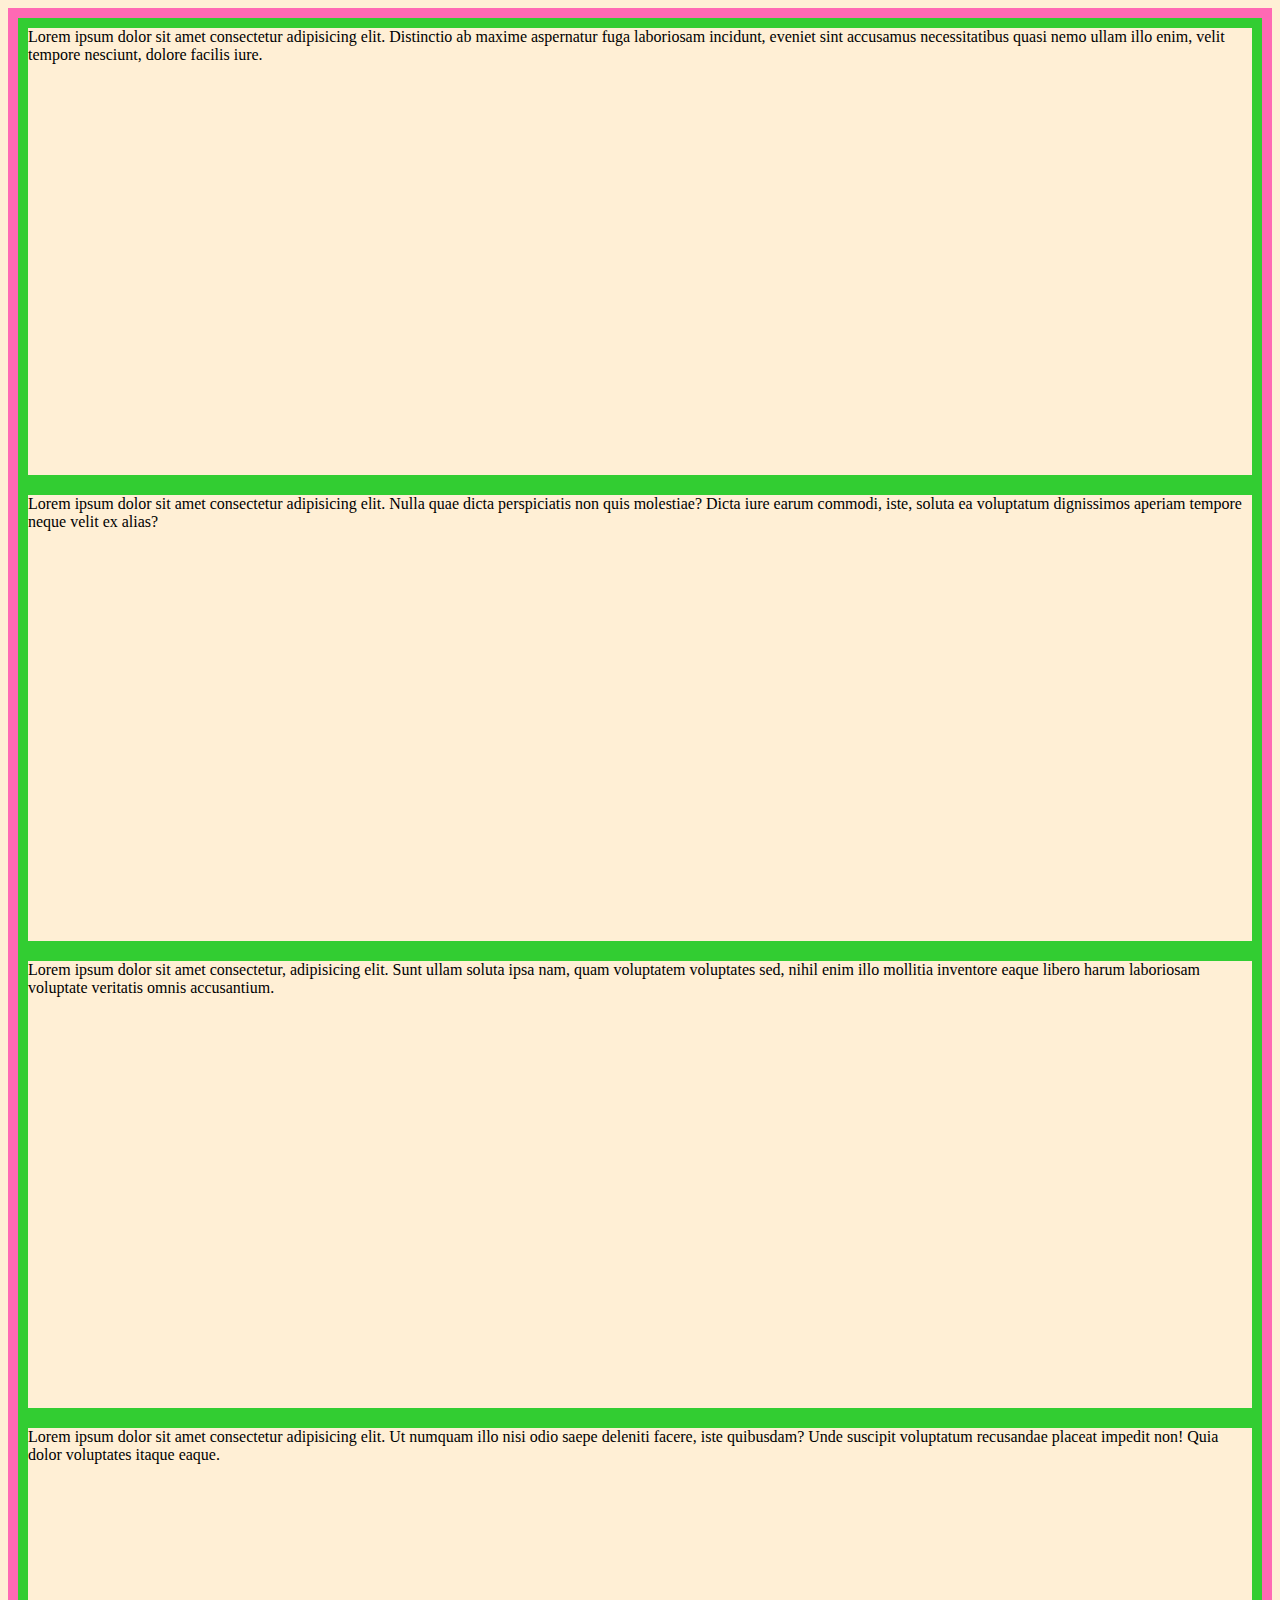
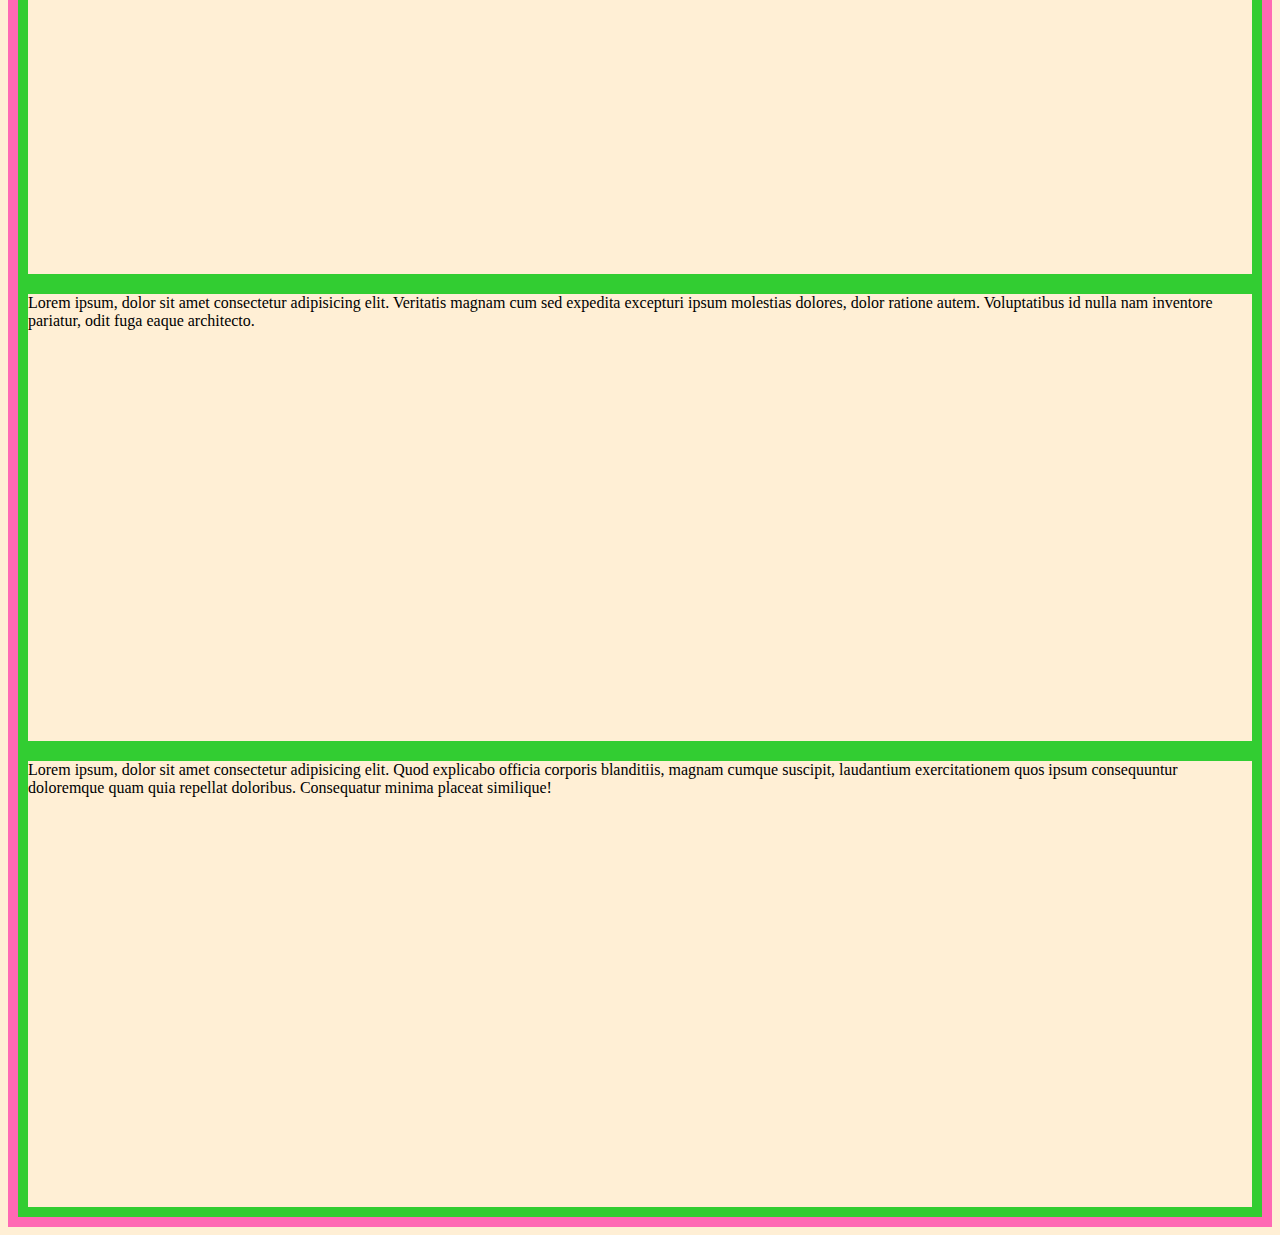
==== medial-queries2/index.html @ e601b64a "setting box height with padding" ====
<!DOCTYPE html>
<html lang="en" dir="ltr">
  <head>
    <meta charset="utf-8" />
    <title>Media Queries 2</title>
    <link rel="stylesheet" href="main.css" />
  </head>
  <body>
    <div class="container">
      <div class="a">
        Lorem ipsum dolor sit amet consectetur adipisicing elit. Distinctio ab
        maxime aspernatur fuga laboriosam incidunt, eveniet sint accusamus
        necessitatibus quasi nemo ullam illo enim, velit tempore nesciunt,
        dolore facilis iure.
      </div>
      <div class="b">
        Lorem ipsum dolor sit amet consectetur adipisicing elit. Nulla quae
        dicta perspiciatis non quis molestiae? Dicta iure earum commodi, iste,
        soluta ea voluptatum dignissimos aperiam tempore neque velit ex alias?
      </div>
      <div class="c">
        Lorem ipsum dolor sit amet consectetur, adipisicing elit. Sunt ullam
        soluta ipsa nam, quam voluptatem voluptates sed, nihil enim illo
        mollitia inventore eaque libero harum laboriosam voluptate veritatis
        omnis accusantium.
      </div>
      <div class="d">
        Lorem ipsum dolor sit amet consectetur adipisicing elit. Ut numquam illo
        nisi odio saepe deleniti facere, iste quibusdam? Unde suscipit
        voluptatum recusandae placeat impedit non! Quia dolor voluptates itaque
        eaque.
      </div>
      <div class="e">
        Lorem ipsum, dolor sit amet consectetur adipisicing elit. Veritatis
        magnam cum sed expedita excepturi ipsum molestias dolores, dolor ratione
        autem. Voluptatibus id nulla nam inventore pariatur, odit fuga eaque
        architecto.
      </div>
      <div class="f">
        Lorem ipsum, dolor sit amet consectetur adipisicing elit. Quod explicabo
        officia corporis blanditiis, magnam cumque suscipit, laudantium
        exercitationem quos ipsum consequuntur doloremque quam quia repellat
        doloribus. Consequatur minima placeat similique!
      </div>
    </div>
  </body>
</html>
---- medial-queries2/main.css ----
body {
  background: papayawhip;
}
.container {
  display: flex;
  flex-wrap: wrap;
  justify-content: space-between;
  border: 10px solid hotpink;
}
.a {
  width: 100%;
  padding-bottom: 33%;
  border: 10px solid limegreen;
}
.b {
  padding-bottom: 33%;
  border: 10px solid limegreen;
}
.c {
  padding-bottom: 33%;
  border: 10px solid limegreen;
}
.d {
  padding-bottom: 33%;
  border: 10px solid limegreen;
}
.e {
  padding-bottom: 33%;
  border: 10px solid limegreen;
}
.f {
  padding-bottom: 33%;
  border: 10px solid limegreen;
}
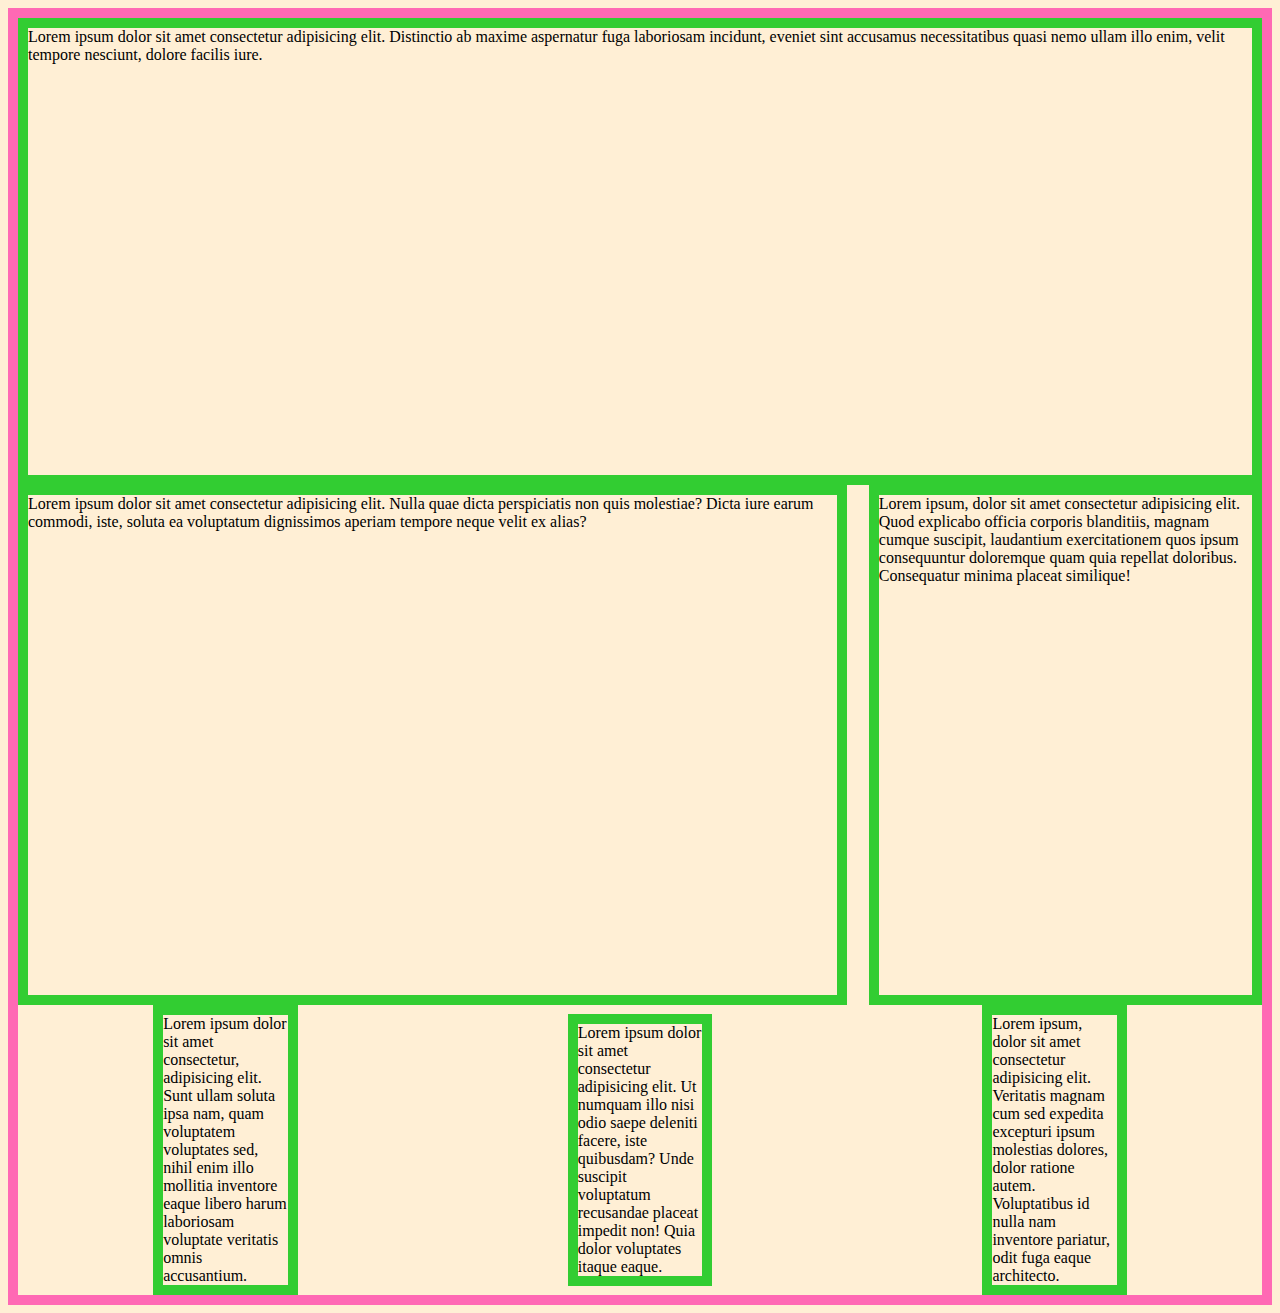
==== commit cc8fb7d5: "moved html top get boxes to bottom" ====
--- a/medial-queries2/index.html
+++ b/medial-queries2/index.html
@@ -18,6 +18,12 @@
         dicta perspiciatis non quis molestiae? Dicta iure earum commodi, iste,
         soluta ea voluptatum dignissimos aperiam tempore neque velit ex alias?
       </div>
+      <div class="f">
+        Lorem ipsum, dolor sit amet consectetur adipisicing elit. Quod explicabo
+        officia corporis blanditiis, magnam cumque suscipit, laudantium
+        exercitationem quos ipsum consequuntur doloremque quam quia repellat
+        doloribus. Consequatur minima placeat similique!
+      </div>
       <div class="c">
         Lorem ipsum dolor sit amet consectetur, adipisicing elit. Sunt ullam
         soluta ipsa nam, quam voluptatem voluptates sed, nihil enim illo
@@ -36,12 +42,7 @@
         autem. Voluptatibus id nulla nam inventore pariatur, odit fuga eaque
         architecto.
       </div>
-      <div class="f">
-        Lorem ipsum, dolor sit amet consectetur adipisicing elit. Quod explicabo
-        officia corporis blanditiis, magnam cumque suscipit, laudantium
-        exercitationem quos ipsum consequuntur doloremque quam quia repellat
-        doloribus. Consequatur minima placeat similique!
-      </div>
+
     </div>
   </body>
 </html>
--- a/medial-queries2/main.css
+++ b/medial-queries2/main.css
@@ -14,21 +14,26 @@
 }
 .b {
   padding-bottom: 33%;
+  width: 65%;
   border: 10px solid limegreen;
 }
 .c {
-  padding-bottom: 33%;
+  width: 10%;
+  margin: auto;
   border: 10px solid limegreen;
 }
 .d {
-  padding-bottom: 33%;
+  width: 10%;
+  margin: auto;
   border: 10px solid limegreen;
 }
 .e {
-  padding-bottom: 33%;
+  width: 10%;
+  margin: auto;
   border: 10px solid limegreen;
 }
 .f {
   padding-bottom: 33%;
+  width: 30%;
   border: 10px solid limegreen;
 }
